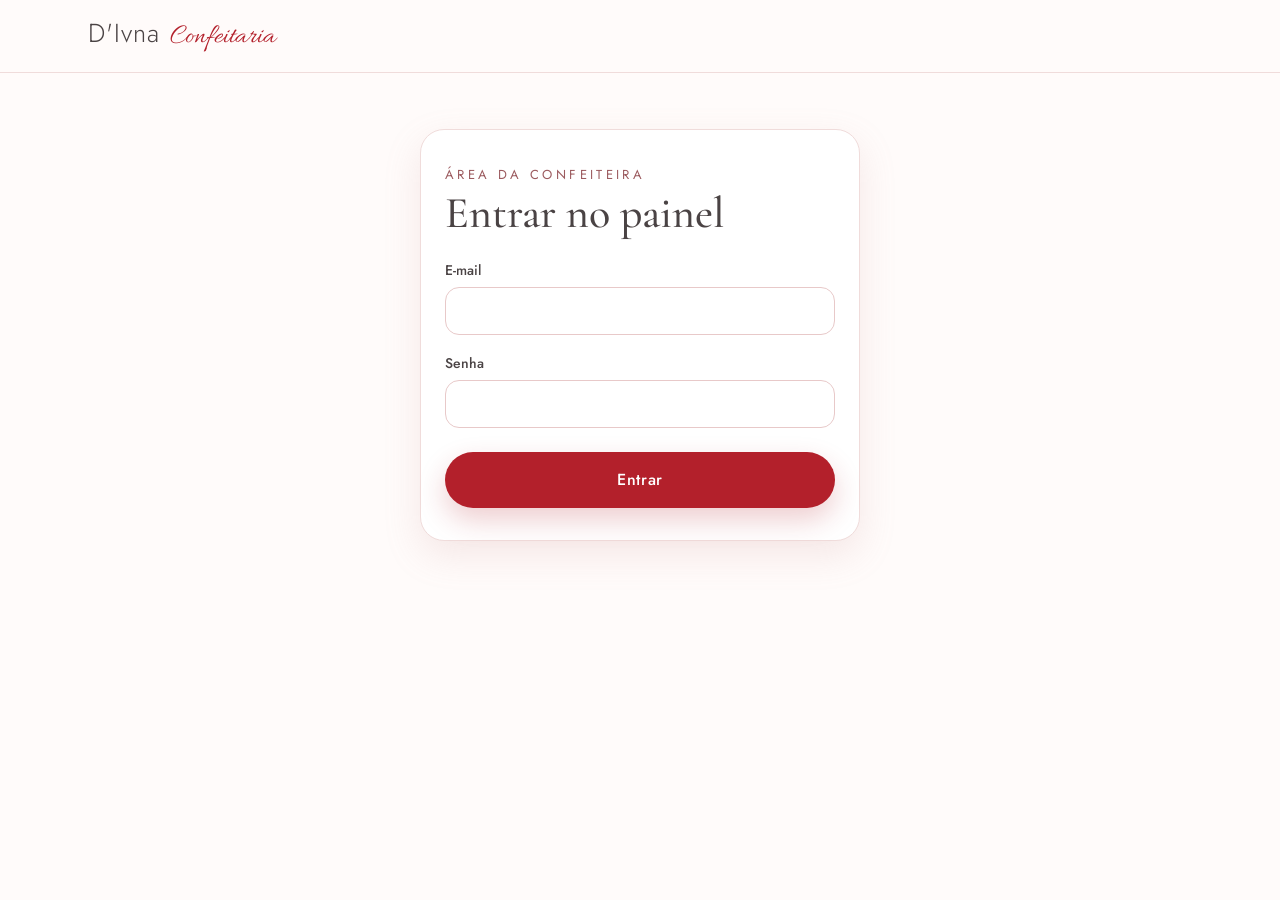
==== pedidos.html @ 317315b9 "Primeira versão do site" ====
<!DOCTYPE html>
<html lang="pt-BR">
<head>
  <meta charset="utf-8">
  <meta name="viewport" content="width=device-width, initial-scale=1">
  <meta name="robots" content="noindex, nofollow">
  <title>Pedidos | D'Ivna Confeitaria</title>
  <meta name="theme-color" content="#F9ECEB">
  <link rel="icon" type="image/svg+xml" href="assets/favicon.svg">

  <link rel="preconnect" href="https://fonts.googleapis.com">
  <link rel="preconnect" href="https://fonts.gstatic.com" crossorigin>
  <link href="https://fonts.googleapis.com/css2?family=Allura&family=Cormorant+Garamond:ital,wght@0,500;0,600;1,500&family=Jost:wght@300;400;500&display=swap" rel="stylesheet">
  <link rel="stylesheet" href="style.css">
  <link rel="stylesheet" href="pedidos.css">
</head>
<body class="adm">
  <!-- Painel privado da confeiteira. Os dados só aparecem para a conta autorizada
       (regras do banco em supabase/pedidos.sql). Esta página não aparece no site. -->

  <header class="topo">
    <div class="topo-interno">
      <a class="marca" href="index.html" aria-label="Ir para o site da D'Ivna Confeitaria">
        <span class="marca-nome">D'Ivna</span>
        <span class="marca-script">Confeitaria</span>
      </a>
      <div class="adm-conta" id="conta" hidden>
        <span class="adm-email" id="conta-email"></span>
        <button type="button" class="adm-btn-sec" id="btn-sair">Sair</button>
      </div>
    </div>
  </header>

  <main class="adm-main">
    <!-- ===================== AVISO DE CONFIGURAÇÃO ===================== -->
    <section class="adm-cartao adm-estreito" id="tela-config" hidden>
      <h1 class="adm-titulo">Painel ainda não configurado</h1>
      <p>Preencha <code>SUPABASE_URL</code> e <code>SUPABASE_CHAVE</code> no arquivo <code>config.js</code> (o README explica o passo a passo).</p>
    </section>

    <!-- ===================== LOGIN ===================== -->
    <section class="adm-cartao adm-estreito" id="tela-login" hidden aria-labelledby="titulo-login">
      <span class="eyebrow">Área da confeiteira</span>
      <h1 class="adm-titulo" id="titulo-login">Entrar no painel</h1>
      <form id="form-login" class="adm-form" novalidate>
        <div class="campo">
          <label for="login-email">E-mail</label>
          <input type="email" id="login-email" autocomplete="username" inputmode="email" required>
        </div>
        <div class="campo">
          <label for="login-senha">Senha</label>
          <input type="password" id="login-senha" autocomplete="current-password" required>
        </div>
        <p class="erro" id="erro-login" role="alert" hidden></p>
        <button type="submit" class="btn-principal btn-cheio" id="btn-entrar">Entrar</button>
      </form>
    </section>

    <!-- ===================== SEM PERMISSÃO ===================== -->
    <section class="adm-cartao adm-estreito" id="tela-sem-acesso" hidden>
      <h1 class="adm-titulo">Sem acesso</h1>
      <p>Esta conta entrou, mas não tem permissão para ver os pedidos. Peça para cadastrá-la como administradora (README, passo do Supabase).</p>
      <button type="button" class="adm-btn-sec" id="btn-sair-2">Sair e entrar com outra conta</button>
    </section>

    <!-- ===================== PAINEL ===================== -->
    <section id="tela-painel" hidden aria-labelledby="titulo-painel">
      <div class="adm-cabecalho">
        <div>
          <span class="eyebrow">Painel</span>
          <h1 class="adm-titulo" id="titulo-painel">Pedidos</h1>
        </div>
        <div class="adm-acoes">
          <button type="button" class="adm-btn-sec" id="btn-atualizar">Atualizar</button>
          <button type="button" class="adm-btn-sec" id="btn-csv">Baixar planilha (CSV)</button>
        </div>
      </div>

      <div class="adm-filtros">
        <div class="adm-chips" role="group" aria-label="Período">
          <button type="button" class="adm-chip" data-periodo="hoje">Hoje</button>
          <button type="button" class="adm-chip" data-periodo="semana">Esta semana</button>
          <button type="button" class="adm-chip" data-periodo="mes">Este mês</button>
          <button type="button" class="adm-chip" data-periodo="mes-passado">Mês passado</button>
          <button type="button" class="adm-chip" data-periodo="datas">Escolher datas</button>
        </div>
        <form class="adm-datas" id="form-datas" hidden>
          <label>De <input type="date" id="data-de" required></label>
          <label>Até <input type="date" id="data-ate" required></label>
          <button type="submit" class="adm-btn-sec">Ver</button>
        </form>
        <p class="adm-intervalo" id="intervalo" aria-live="polite"></p>
      </div>

      <div class="adm-resumo" id="resumo">
        <div class="adm-numero">
          <span class="adm-rotulo">Vendido</span>
          <strong id="r-vendido">R$ 0,00</strong>
          <span class="adm-detalhe" id="r-vendido-qtd">confirmados e entregues</span>
        </div>
        <div class="adm-numero">
          <span class="adm-rotulo">Aguardando confirmação</span>
          <strong id="r-novos">0</strong>
          <span class="adm-detalhe" id="r-novos-valor">R$ 0,00</span>
        </div>
        <div class="adm-numero">
          <span class="adm-rotulo">Pedidos no período</span>
          <strong id="r-total">0</strong>
          <span class="adm-detalhe" id="r-cancelados">0 cancelados</span>
        </div>
      </div>

      <div class="adm-chips adm-chips-status" role="group" aria-label="Filtrar por status">
        <button type="button" class="adm-chip" data-status="todos">Todos</button>
        <button type="button" class="adm-chip" data-status="novo">Novos</button>
        <button type="button" class="adm-chip" data-status="confirmado">Confirmados</button>
        <button type="button" class="adm-chip" data-status="entregue">Entregues</button>
        <button type="button" class="adm-chip" data-status="cancelado">Cancelados</button>
      </div>

      <p class="adm-aviso" id="aviso" role="status" hidden></p>
      <p class="adm-vazio" id="vazio" hidden>Nenhum pedido neste período.</p>
      <ol class="adm-lista" id="lista"></ol>
    </section>
  </main>

  <script src="config.js"></script>
  <script src="pedidos.js"></script>
</body>
</html>
---- style.css ----
/* =====================================================================
   D'Ivna Confeitaria — estilos
   Paleta, tipografia e componentes. Mobile-first.
   ===================================================================== */

:root {
  --fundo: #FFFBFA;
  --fundo-hero: #F9ECEB;
  --rosa-claro: #F3DEDD;
  --rosa-seda: #E8C9C9;
  --rosa-taupe: #D9A5A7;
  --rosa-profundo: #C98F91;
  --rosa-texto: #9C5B5F;
  --cereja: #B3202B;
  --cereja-escura: #951A24;
  --cereja-suave: #FBEFEF;
  --texto: #4A4344;
  --texto-suave: #6B5B5D;
  --linha: #F0DCDB;

  --fonte-titulo: "Cormorant Garamond", Georgia, "Times New Roman", serif;
  --fonte-texto: "Jost", system-ui, -apple-system, "Segoe UI", Roboto, sans-serif;
  --fonte-script: "Allura", "Brush Script MT", cursive;

  --topo-h: 72px;
  --raio-card: 24px;
  --sombra-suave: 0 14px 36px rgba(201, 143, 145, 0.18);
}

/* ---------- Base ---------- */
*, *::before, *::after { box-sizing: border-box; }

html {
  scroll-behavior: smooth;
  -webkit-text-size-adjust: 100%;
}

body {
  margin: 0;
  background: var(--fundo);
  color: var(--texto);
  font-family: var(--fonte-texto);
  font-size: 16px;
  line-height: 1.5;
  -webkit-font-smoothing: antialiased;
}

body.sem-rolagem { overflow: hidden; }

img, svg { display: block; max-width: 100%; }
button, input, textarea { font: inherit; color: inherit; }
button { cursor: pointer; }
a { color: inherit; text-decoration: none; }
[hidden] { display: none !important; }
[tabindex="-1"]:focus { outline: none; }

:focus-visible {
  outline: 3px solid var(--cereja);
  outline-offset: 3px;
  border-radius: 8px;
}

.sr-only {
  position: absolute;
  width: 1px; height: 1px;
  margin: -1px; padding: 0;
  overflow: hidden;
  clip: rect(0, 0, 0, 0);
  white-space: nowrap;
  border: 0;
}

.pular-link {
  position: absolute;
  left: 12px; top: -64px;
  z-index: 100;
  padding: 10px 18px;
  border-radius: 999px;
  background: var(--cereja);
  color: #fff;
}
.pular-link:focus { top: 12px; }

/* ---------- Cabeçalho ---------- */
.topo {
  position: sticky;
  top: 0;
  z-index: 30;
  background: rgba(255, 251, 250, 0.92);
  -webkit-backdrop-filter: blur(10px);
  backdrop-filter: blur(10px);
  border-bottom: 1px solid var(--linha);
}

.topo-interno {
  display: flex;
  align-items: center;
  justify-content: space-between;
  gap: 16px;
  max-width: 1200px;
  min-height: var(--topo-h);
  margin: 0 auto;
  padding: 12px clamp(16px, 5vw, 48px);
}

.marca { display: flex; align-items: baseline; gap: 10px; }
.marca-nome { font-weight: 300; font-size: 26px; letter-spacing: 0.04em; }
.marca-script { font-family: var(--fonte-script); font-size: 28px; color: var(--cereja); }

.nav { display: flex; align-items: center; gap: 28px; }
.nav .link { font-size: 15px; letter-spacing: 0.04em; }
.nav .link:hover { color: var(--cereja); }

.btn-carrinho {
  display: inline-flex;
  align-items: center;
  gap: 10px;
  height: 44px;
  padding: 0 16px 0 18px;
  border: 1px solid var(--rosa-seda);
  border-radius: 999px;
  background: #fff;
  font-size: 15px;
  transition: border-color 0.2s, box-shadow 0.2s;
}
.btn-carrinho:hover { border-color: var(--rosa-taupe); box-shadow: 0 6px 16px rgba(201, 143, 145, 0.18); }

.contador {
  display: inline-flex;
  align-items: center;
  justify-content: center;
  min-width: 22px;
  height: 22px;
  padding: 0 6px;
  border-radius: 11px;
  background: var(--cereja);
  color: #fff;
  font-size: 12px;
  font-weight: 500;
}
.contador.pulo { animation: pulo 0.4s ease; }
@keyframes pulo {
  0% { transform: scale(1); }
  40% { transform: scale(1.35); }
  100% { transform: scale(1); }
}

/* ---------- Hero ---------- */
.hero {
  background: var(--fundo-hero);
  padding: 40px clamp(16px, 5vw, 64px) 80px;
  text-align: center;
}

.hero-interno {
  display: flex;
  flex-direction: column;
  align-items: center;
  gap: 28px;
  max-width: 720px;
  margin: 0 auto;
}

/* A logo tem fundo branco: "multiply" faz o branco sumir sobre o rosa */
.logo {
  width: min(480px, 100%);
  height: auto;
  mix-blend-mode: multiply;
}

.hero h1 {
  margin: 0;
  font-family: var(--fonte-titulo);
  font-weight: 500;
  font-size: clamp(34px, 5vw, 50px);
  line-height: 1.12;
}
.hero h1 em { font-style: italic; color: var(--cereja); }

.hero-texto {
  margin: 0;
  max-width: 540px;
  font-size: 18px;
  line-height: 1.65;
  color: var(--texto-suave);
}

.hero-nota { margin: 0; font-size: 14px; color: var(--texto-suave); }

/* ---------- Botões principais ---------- */
.btn-principal {
  display: inline-flex;
  align-items: center;
  justify-content: center;
  gap: 12px;
  min-height: 56px;
  padding: 0 34px;
  border: none;
  border-radius: 999px;
  background: var(--cereja);
  color: #fff;
  font-size: 16px;
  font-weight: 500;
  letter-spacing: 0.04em;
  box-shadow: 0 12px 28px rgba(179, 32, 43, 0.22);
  transition: background 0.2s, transform 0.2s, box-shadow 0.2s;
}
.btn-principal:hover {
  background: var(--cereja-escura);
  transform: translateY(-2px);
  box-shadow: 0 16px 32px rgba(179, 32, 43, 0.28);
}
.btn-principal:disabled {
  background: var(--rosa-seda);
  color: #5A4A4C;
  box-shadow: none;
  cursor: not-allowed;
  transform: none;
}
.btn-cheio { width: 100%; }

/* ---------- Seção do cardápio ---------- */
.cardapio {
  padding: 96px clamp(16px, 5vw, 64px) 120px;
  scroll-margin-top: var(--topo-h);
}

.cardapio-interno {
  display: flex;
  flex-direction: column;
  gap: 44px;
  max-width: 880px;
  margin: 0 auto;
}

.cabecalho-secao {
  display: flex;
  flex-direction: column;
  align-items: center;
  gap: 12px;
  text-align: center;
}

.eyebrow {
  font-size: 13px;
  letter-spacing: 0.26em;
  text-transform: uppercase;
  color: var(--rosa-texto);
}

.titulo-secao {
  margin: 0;
  font-family: var(--fonte-titulo);
  font-weight: 500;
  font-size: clamp(34px, 4.4vw, 46px);
  line-height: 1.1;
}

.subtitulo-secao { margin: 0; color: var(--texto-suave); }

/* ---------- Categorias (sanfona) ---------- */
.categorias { display: flex; flex-direction: column; gap: 16px; }

.categoria {
  background: #fff;
  border: 1px solid var(--linha);
  border-radius: var(--raio-card);
  scroll-margin-top: calc(var(--topo-h) + 16px);
  transition: border-color 0.25s, box-shadow 0.25s;
}
.categoria.aberta {
  border-color: var(--rosa-seda);
  box-shadow: var(--sombra-suave);
}

.categoria-titulo { margin: 0; font: inherit; }

.categoria-botao {
  display: flex;
  align-items: center;
  gap: 20px;
  width: 100%;
  padding: 20px 24px;
  border: none;
  border-radius: var(--raio-card);
  background: transparent;
  text-align: left;
}

.cat-icone {
  display: grid;
  place-items: center;
  flex: none;
  width: 56px;
  height: 56px;
  border-radius: 50%;
  background: var(--rosa-claro);
}
.categoria:nth-child(even) .cat-icone { background: var(--rosa-seda); }

.cat-textos {
  display: flex;
  flex-direction: column;
  gap: 2px;
  flex: 1;
  min-width: 0;
}
.cat-nome {
  font-family: var(--fonte-titulo);
  font-weight: 500;
  font-size: 28px;
  line-height: 1.1;
}
.cat-apoio { font-size: 14px; color: var(--texto-suave); }

.cat-seta {
  display: grid;
  place-items: center;
  flex: none;
  width: 44px;
  height: 44px;
  border: 1px solid var(--rosa-seda);
  border-radius: 50%;
  transition: transform 0.3s, background 0.3s;
}
.categoria.aberta .cat-seta { transform: rotate(180deg); background: var(--fundo-hero); }

/* Abre e fecha animando a altura (grid 0fr -> 1fr) */
.categoria-painel {
  display: grid;
  grid-template-rows: 0fr;
  visibility: hidden;
  transition: grid-template-rows 0.32s ease, visibility 0s linear 0.32s;
}
.categoria.aberta .categoria-painel {
  grid-template-rows: 1fr;
  visibility: visible;
  transition: grid-template-rows 0.32s ease, visibility 0s;
}
.categoria-conteudo { min-height: 0; overflow: hidden; }
.categoria-miolo {
  margin: 0 28px;
  padding: 4px 0 24px;
  border-top: 1px solid var(--linha);
}

/* ---------- Seções e itens ---------- */
.secao + .secao { margin-top: 20px; }

.secao-topo {
  display: flex;
  align-items: baseline;
  justify-content: space-between;
  gap: 12px;
  padding: 16px 0 4px;
}
.secao-titulo {
  margin: 0;
  font-family: var(--fonte-titulo);
  font-style: italic;
  font-weight: 500;
  font-size: 22px;
}
.secao-preco {
  font-size: 15px;
  font-weight: 500;
  color: var(--cereja);
  white-space: nowrap;
}

.lista-itens {
  display: grid;
  grid-template-columns: repeat(auto-fit, minmax(min(100%, 300px), 1fr));
  column-gap: 40px;
  margin: 0;
  padding: 0;
  list-style: none;
}

.item {
  display: flex;
  align-items: center;
  gap: 12px;
  min-height: 64px;
  padding: 10px 0;
  border-bottom: 1px solid var(--linha);
}
.item-textos { display: flex; flex-direction: column; flex: 1; min-width: 0; }
.item-nome { font-size: 16px; line-height: 1.3; }
.item-obs { font-size: 13px; color: var(--texto-suave); }
.item-preco { font-weight: 500; color: var(--cereja); white-space: nowrap; }
.item-controle { display: flex; flex: none; }

/* ---------- Controles de quantidade ---------- */
.btn-mais {
  display: grid;
  place-items: center;
  width: 44px;
  height: 44px;
  border: 1.5px solid var(--cereja);
  border-radius: 50%;
  background: #fff;
  color: var(--cereja);
  transition: background 0.2s, transform 0.15s;
}
.btn-mais:hover { background: var(--cereja-suave); }
.btn-mais:active { transform: scale(0.94); }

.stepper {
  display: flex;
  align-items: center;
  height: 44px;
  padding: 0 4px;
  border: 1.5px solid var(--cereja);
  border-radius: 999px;
  background: #fff;
  color: var(--cereja);
}
.stepper button {
  display: grid;
  place-items: center;
  width: 36px;
  height: 36px;
  padding: 0;
  border: none;
  border-radius: 50%;
  background: transparent;
  color: var(--cereja);
  transition: background 0.2s;
}
.stepper button:hover { background: var(--cereja-suave); }
.stepper input {
  width: 46px;
  padding: 0;
  border: none;
  background: transparent;
  color: var(--texto);
  font-size: 16px;
  font-weight: 500;
  text-align: center;
}
.stepper input:focus-visible { outline-offset: 0; border-radius: 6px; }

.btn-consultar {
  display: inline-flex;
  align-items: center;
  gap: 8px;
  height: 44px;
  padding: 0 16px;
  border: 1.5px solid var(--cereja);
  border-radius: 999px;
  color: var(--cereja);
  font-size: 14px;
  font-weight: 500;
  white-space: nowrap;
  transition: background 0.2s;
}
.btn-consultar:hover { background: var(--cereja-suave); }

.aviso-min {
  align-self: center;
  margin: 0;
  padding: 10px 20px;
  border-radius: 999px;
  background: var(--rosa-claro);
  color: #5A4A4C;
  font-size: 14px;
  text-align: center;
}

/* ---------- Barra flutuante do carrinho ---------- */
.barra {
  position: fixed;
  left: 50%;
  bottom: 20px;
  z-index: 40;
  display: flex;
  align-items: center;
  justify-content: space-between;
  gap: 20px;
  width: min(560px, calc(100% - 32px));
  padding: 8px 8px 8px 24px;
  border-radius: 999px;
  background: var(--texto);
  color: #fff;
  box-shadow: 0 18px 40px rgba(74, 67, 68, 0.28);
  transform: translateX(-50%);
  animation: subir 0.35s ease;
}
@keyframes subir {
  from { opacity: 0; transform: translate(-50%, 16px); }
  to { opacity: 1; transform: translate(-50%, 0); }
}
.barra-resumo { display: flex; align-items: center; gap: 10px; min-width: 0; font-size: 15px; white-space: nowrap; }
.btn-barra {
  height: 48px;
  padding: 0 22px;
  border: none;
  border-radius: 999px;
  background: var(--cereja);
  color: #fff;
  font-size: 15px;
  font-weight: 500;
  letter-spacing: 0.03em;
  white-space: nowrap;
  transition: background 0.2s;
}
.btn-barra:hover { background: var(--cereja-escura); }
.barra :focus-visible { outline-color: #fff; }

/* ---------- Painel do carrinho ---------- */
.overlay {
  position: fixed;
  inset: 0;
  z-index: 50;
  background: rgba(74, 67, 68, 0.4);
  opacity: 0;
  visibility: hidden;
  transition: opacity 0.3s, visibility 0s linear 0.3s;
}
.overlay.aberto { opacity: 1; visibility: visible; transition: opacity 0.3s; }

/* Celular: painel sobe de baixo */
.painel {
  position: fixed;
  left: 0; right: 0; bottom: 0;
  z-index: 60;
  display: flex;
  flex-direction: column;
  max-height: 92vh;
  max-height: 92dvh;
  border-radius: 24px 24px 0 0;
  background: var(--fundo);
  box-shadow: 0 -20px 60px rgba(74, 67, 68, 0.2);
  transform: translateY(100%);
  visibility: hidden;
  transition: transform 0.32s ease, visibility 0s linear 0.32s;
}
.painel.aberto { transform: none; visibility: visible; transition: transform 0.32s ease, visibility 0s; }

/* Computador: painel lateral */
@media (min-width: 768px) {
  .painel {
    top: 0; left: auto;
    width: min(460px, 100%);
    height: 100vh;
    height: 100dvh;
    max-height: none;
    border-radius: 24px 0 0 24px;
    box-shadow: -20px 0 60px rgba(74, 67, 68, 0.2);
    transform: translateX(100%);
  }
}

.painel-topo {
  display: flex;
  align-items: center;
  justify-content: space-between;
  padding: 20px 20px 8px;
}
.painel-topo h2 {
  margin: 0;
  font-family: var(--fonte-titulo);
  font-weight: 500;
  font-size: 32px;
  line-height: 1.1;
}

.btn-icone {
  display: grid;
  place-items: center;
  width: 44px;
  height: 44px;
  border: 1px solid var(--rosa-seda);
  border-radius: 50%;
  background: #fff;
}

.painel-corpo {
  display: flex;
  flex-direction: column;
  flex: 1;
  gap: 20px;
  padding: 12px 20px 20px;
  overflow-y: auto;
  overscroll-behavior: contain;
}

.vazio {
  margin: 0;
  padding: 24px 16px;
  border: 1px dashed var(--rosa-seda);
  border-radius: 20px;
  color: var(--texto-suave);
  text-align: center;
}

.itens-carrinho {
  border: 1px solid var(--linha);
  border-radius: 20px;
  background: #fff;
}
.linha-carrinho {
  display: flex;
  align-items: center;
  gap: 14px;
  padding: 12px 14px;
}
.linha-carrinho + .linha-carrinho { border-top: 1px solid var(--linha); }
.linha-textos { display: flex; flex-direction: column; gap: 2px; flex: 1; min-width: 0; }
.linha-nome {
  margin: 0;
  font-family: var(--fonte-titulo);
  font-weight: 500;
  font-size: 20px;
  line-height: 1.15;
}
.linha-calculo { font-size: 13px; color: var(--texto-suave); }
.linha-subtotal { font-size: 16px; font-weight: 500; color: var(--cereja); }
.linha-acoes { display: flex; flex-direction: column; align-items: flex-end; gap: 2px; flex: none; }
.link-remover { padding: 6px 4px; }

.campo { display: flex; flex-direction: column; gap: 6px; }
.campo label { font-size: 14px; font-weight: 500; }
.campo input,
.campo textarea {
  width: 100%;
  border: 1px solid var(--rosa-seda);
  border-radius: 14px;
  background: #fff;
  color: var(--texto);
  font-size: 16px;
}
.campo input { height: 48px; padding: 0 16px; }
.campo textarea { min-height: 84px; padding: 12px 16px; resize: vertical; }
.campo input[aria-invalid="true"] { border-color: var(--cereja); }
.erro { margin: 0; font-size: 13px; color: var(--cereja); }

.painel-rodape {
  display: flex;
  flex-direction: column;
  gap: 14px;
  padding: 16px 20px calc(24px + env(safe-area-inset-bottom, 0px));
  border-top: 1px solid var(--linha);
  background: var(--fundo);
}
.total { display: flex; align-items: baseline; justify-content: space-between; }
.total span { color: var(--texto-suave); }
.total-valor {
  font-family: var(--fonte-titulo);
  font-weight: 600;
  font-size: 34px;
  line-height: 1;
  color: var(--cereja);
}
.nota-painel {
  margin: 0;
  font-size: 13px;
  line-height: 1.5;
  text-align: center;
  color: var(--texto-suave);
}
.nota-painel a { text-decoration: underline; color: var(--cereja); }

.link-discreto {
  align-self: center;
  padding: 8px;
  border: none;
  background: none;
  font-size: 13px;
  color: var(--texto-suave);
  text-decoration: underline;
}
.link-discreto:hover { color: var(--cereja); }

/* ---------- Rodapé ---------- */
.rodape {
  padding: 48px clamp(16px, 5vw, 64px) 120px;
  background: var(--rosa-claro);
  color: #5A4A4C;
  font-size: 14px;
}
.rodape-interno {
  display: flex;
  flex-wrap: wrap;
  align-items: center;
  justify-content: space-between;
  gap: 16px 32px;
  max-width: 1200px;
  margin: 0 auto;
}
.marca-rodape .marca-nome { font-size: 22px; color: var(--texto); }
.marca-rodape .marca-script { font-size: 24px; }
.rodape-contatos {
  display: flex;
  flex-wrap: wrap;
  gap: 8px 24px;
  margin: 0;
  padding: 0;
  list-style: none;
}
.rodape-contatos a:hover { color: var(--cereja); text-decoration: underline; }
.copy { flex-basis: 100%; margin: 0; }

/* ---------- Animação de entrada ---------- */
.js .revelar {
  opacity: 0;
  transform: translateY(12px);
  transition: opacity 0.6s ease, transform 0.6s ease;
}
.js .revelar.visivel { opacity: 1; transform: none; }

/* ---------- Celular pequeno ---------- */
@media (max-width: 560px) {
  .nav { gap: 12px; }
  .nav .link { display: none; }
  .btn-carrinho { padding: 0 14px; }
  .btn-carrinho .texto { display: none; }
  .marca-nome { font-size: 22px; }
  .marca-script { font-size: 24px; }

  .cardapio { padding-top: 72px; }

  .categoria-botao { gap: 14px; padding: 12px 14px; }
  .cat-icone { width: 48px; height: 48px; }
  .cat-icone svg { width: 26px; height: 26px; }
  .cat-nome { font-size: 24px; }
  .cat-apoio { font-size: 13px; }
  .cat-seta { width: 36px; height: 36px; }
  .categoria-miolo { margin: 0 16px; }

  /* Barra flutuante: texto em uma linha só, mesmo com "3 produtos · R$ 285,00" */
  .barra { gap: 12px; padding-left: 20px; }
  .barra-resumo { font-size: 14px; }
  .barra-resumo svg { display: none; }
  .btn-barra { padding: 0 18px; font-size: 14px; }
}

/* ---------- Respeita quem prefere menos movimento ---------- */
@media (prefers-reduced-motion: reduce) {
  html { scroll-behavior: auto; }
  *, *::before, *::after {
    animation: none !important;
    transition-duration: 0.01ms !important;
    transition-delay: 0s !important;
  }
  .js .revelar { opacity: 1; transform: none; }
}
---- pedidos.css ----
/* =====================================================================
   D'Ivna Confeitaria — painel de pedidos
   Usa as cores e fontes de style.css. Mobile-first.
   ===================================================================== */

:root {
  --ok: #4F7D5C;
  --ok-suave: #EDF4EE;
}

body.adm { background: var(--fundo); }

.adm-main {
  max-width: 920px;
  margin: 0 auto;
  padding: 32px 16px 96px;
}

.adm-titulo {
  margin: 4px 0 0;
  font-family: var(--fonte-titulo);
  font-weight: 500;
  font-size: clamp(34px, 7vw, 44px);
  line-height: 1.05;
}

/* ---------- Conta (topo) ---------- */
.adm-conta { display: flex; align-items: center; gap: 12px; min-width: 0; }
.adm-email {
  overflow: hidden;
  max-width: 34vw;
  font-size: 14px;
  color: var(--texto-suave);
  text-overflow: ellipsis;
  white-space: nowrap;
}

/* ---------- Botões ---------- */
.adm-btn-sec {
  display: inline-flex;
  align-items: center;
  justify-content: center;
  min-height: 44px;
  padding: 0 18px;
  border: 1px solid var(--rosa-seda);
  border-radius: 999px;
  background: #fff;
  font-size: 15px;
  white-space: nowrap;
  transition: border-color 0.2s, background 0.2s;
}
.adm-btn-sec:hover { border-color: var(--rosa-taupe); background: var(--cereja-suave); }
.adm-btn-sec:disabled { opacity: 0.6; cursor: wait; }

/* ---------- Cartões de login / avisos ---------- */
.adm-cartao {
  padding: 32px 24px;
  border: 1px solid var(--linha);
  border-radius: var(--raio-card);
  background: #fff;
  box-shadow: var(--sombra-suave);
}
.adm-estreito { max-width: 440px; margin: 24px auto 0; }
.adm-cartao p { color: var(--texto-suave); }
.adm-cartao code { font-size: 14px; color: var(--cereja); }
.adm-form { display: flex; flex-direction: column; gap: 18px; margin-top: 24px; }
.adm-form .btn-principal { margin-top: 6px; }

/* ---------- Cabeçalho do painel ---------- */
.adm-cabecalho {
  display: flex;
  flex-wrap: wrap;
  align-items: flex-end;
  justify-content: space-between;
  gap: 16px;
  margin-bottom: 24px;
}
.adm-acoes { display: flex; flex-wrap: wrap; gap: 10px; }

/* ---------- Filtros ---------- */
.adm-filtros { display: flex; flex-direction: column; gap: 12px; margin-bottom: 20px; }

.adm-chips {
  display: flex;
  gap: 8px;
  overflow-x: auto;
  margin: 0 -16px;
  padding: 2px 16px 6px;
  scrollbar-width: none;
}
.adm-chips::-webkit-scrollbar { display: none; }

.adm-chip {
  flex: none;
  min-height: 40px;
  padding: 0 16px;
  border: 1px solid var(--rosa-seda);
  border-radius: 999px;
  background: #fff;
  font-size: 15px;
  color: var(--texto);
  transition: background 0.2s, border-color 0.2s, color 0.2s;
}
.adm-chip:hover { border-color: var(--rosa-taupe); }
.adm-chip[aria-pressed="true"] {
  border-color: var(--cereja);
  background: var(--cereja);
  color: #fff;
}

.adm-datas {
  display: flex;
  flex-wrap: wrap;
  align-items: flex-end;
  gap: 10px 12px;
}
.adm-datas label {
  display: flex;
  flex-direction: column;
  gap: 4px;
  font-size: 14px;
  font-weight: 500;
}
.adm-datas input {
  height: 44px;
  padding: 0 12px;
  border: 1px solid var(--rosa-seda);
  border-radius: 12px;
  background: #fff;
  font-size: 16px;
}

.adm-intervalo {
  margin: 0;
  font-family: var(--fonte-titulo);
  font-style: italic;
  font-size: 22px;
  color: var(--rosa-texto);
}

/* ---------- Resumo ---------- */
.adm-resumo {
  display: grid;
  grid-template-columns: 1fr 1fr;
  gap: 12px;
  margin-bottom: 24px;
}
.adm-resumo .adm-numero:first-child { grid-column: 1 / -1; }
@media (min-width: 640px) {
  .adm-resumo .adm-numero:first-child { grid-column: auto; }
}
@media (min-width: 640px) {
  .adm-resumo { grid-template-columns: 1.3fr 1fr 1fr; }
}

.adm-numero {
  display: flex;
  flex-direction: column;
  gap: 2px;
  padding: 18px 20px;
  border: 1px solid var(--linha);
  border-radius: 20px;
  background: #fff;
}
.adm-numero:first-child { background: var(--fundo-hero); border-color: var(--rosa-claro); }
.adm-rotulo { font-size: 13px; letter-spacing: 0.06em; text-transform: uppercase; color: var(--texto-suave); }
.adm-numero strong {
  font-family: var(--fonte-titulo);
  font-weight: 600;
  font-size: 34px;
  line-height: 1.1;
  color: var(--texto);
  font-variant-numeric: tabular-nums;
}
.adm-numero:first-child strong { color: var(--cereja); }
.adm-detalhe { font-size: 14px; color: var(--texto-suave); }

.adm-chips-status { margin-bottom: 16px; }

/* ---------- Avisos ---------- */
.adm-aviso {
  margin: 0 0 16px;
  padding: 12px 16px;
  border-radius: 14px;
  background: var(--ok-suave);
  color: var(--ok);
  font-size: 15px;
}
.adm-aviso.erro-aviso { background: var(--cereja-suave); color: var(--cereja-escura); }

.adm-vazio {
  margin: 0;
  padding: 40px 16px;
  border: 1px dashed var(--rosa-seda);
  border-radius: 20px;
  text-align: center;
  color: var(--texto-suave);
}

/* ---------- Lista de pedidos ---------- */
.adm-lista {
  display: flex;
  flex-direction: column;
  gap: 12px;
  margin: 0;
  padding: 0;
  list-style: none;
}

.adm-pedido {
  position: relative;
  display: grid;
  gap: 10px;
  padding: 18px 20px 18px 24px;
  border: 1px solid var(--linha);
  border-radius: 20px;
  background: #fff;
  overflow: hidden;
}
.adm-pedido::before {
  content: "";
  position: absolute;
  top: 0; bottom: 0; left: 0;
  width: 5px;
  background: var(--rosa-seda);
}
.adm-pedido[data-status="novo"]::before { background: var(--cereja); }
.adm-pedido[data-status="confirmado"]::before { background: var(--rosa-profundo); }
.adm-pedido[data-status="entregue"]::before { background: var(--ok); }
.adm-pedido[data-status="cancelado"] { background: #FCFAFA; }
.adm-pedido[data-status="cancelado"] .adm-valor { text-decoration: line-through; color: var(--texto-suave); }
.adm-pedido[data-status="cancelado"] .adm-cliente,
.adm-pedido[data-status="cancelado"] .adm-itens { color: var(--texto-suave); }

.adm-ped-topo { display: flex; align-items: flex-start; justify-content: space-between; gap: 12px; }
.adm-ped-id { display: flex; flex-direction: column; gap: 2px; min-width: 0; }
.adm-codigo { font-weight: 500; letter-spacing: 0.08em; color: var(--rosa-texto); }
.adm-ped-id time { font-size: 14px; color: var(--texto-suave); }
.adm-valor {
  font-family: var(--fonte-titulo);
  font-weight: 600;
  font-size: 26px;
  line-height: 1.1;
  color: var(--cereja);
  white-space: nowrap;
  font-variant-numeric: tabular-nums;
}

.adm-cliente { margin: 0; font-size: 18px; font-weight: 500; overflow-wrap: anywhere; }

.adm-itens {
  display: flex;
  flex-direction: column;
  gap: 4px;
  margin: 0;
  padding: 10px 0 0;
  border-top: 1px solid var(--linha);
  list-style: none;
  font-size: 15px;
}
.adm-itens li { display: flex; justify-content: space-between; gap: 12px; }
.adm-itens li span:last-child { flex: none; color: var(--texto-suave); font-variant-numeric: tabular-nums; }

.adm-obs {
  margin: 0;
  padding: 10px 12px;
  border-radius: 12px;
  background: var(--fundo-hero);
  font-size: 15px;
  overflow-wrap: anywhere;
  white-space: pre-line;
}
.adm-obs span { font-weight: 500; }

/* Status: selo colorido + seletor */
.adm-status {
  display: flex;
  align-items: center;
  justify-content: space-between;
  gap: 12px;
}
.adm-selo {
  padding: 4px 12px;
  border-radius: 999px;
  background: var(--rosa-claro);
  font-size: 13px;
  font-weight: 500;
  letter-spacing: 0.04em;
  color: var(--rosa-texto);
}
.adm-pedido[data-status="novo"] .adm-selo { background: var(--cereja-suave); color: var(--cereja); }
.adm-pedido[data-status="entregue"] .adm-selo { background: var(--ok-suave); color: var(--ok); }
.adm-pedido[data-status="cancelado"] .adm-selo { background: #F1ECEC; color: var(--texto-suave); }

.adm-status select {
  min-height: 44px;
  padding: 0 40px 0 14px;
  border: 1px solid var(--rosa-seda);
  border-radius: 12px;
  background: #fff url("data:image/svg+xml,%3Csvg xmlns='http://www.w3.org/2000/svg' width='14' height='14' viewBox='0 0 24 24' fill='none' stroke='%239C5B5F' stroke-width='2' stroke-linecap='round' stroke-linejoin='round'%3E%3Cpath d='M6 9l6 6 6-6'/%3E%3C/svg%3E") no-repeat right 14px center;
  font: inherit;
  font-size: 15px;
  color: var(--texto);
  -webkit-appearance: none;
  appearance: none;
  cursor: pointer;
}
.adm-status select:disabled { opacity: 0.6; cursor: wait; }

@media (max-width: 560px) {
  .adm-main { padding-top: 24px; }
  .adm-acoes { width: 100%; }
  .adm-acoes .adm-btn-sec { flex: 1; }
  .adm-conta .adm-email { display: none; }
}
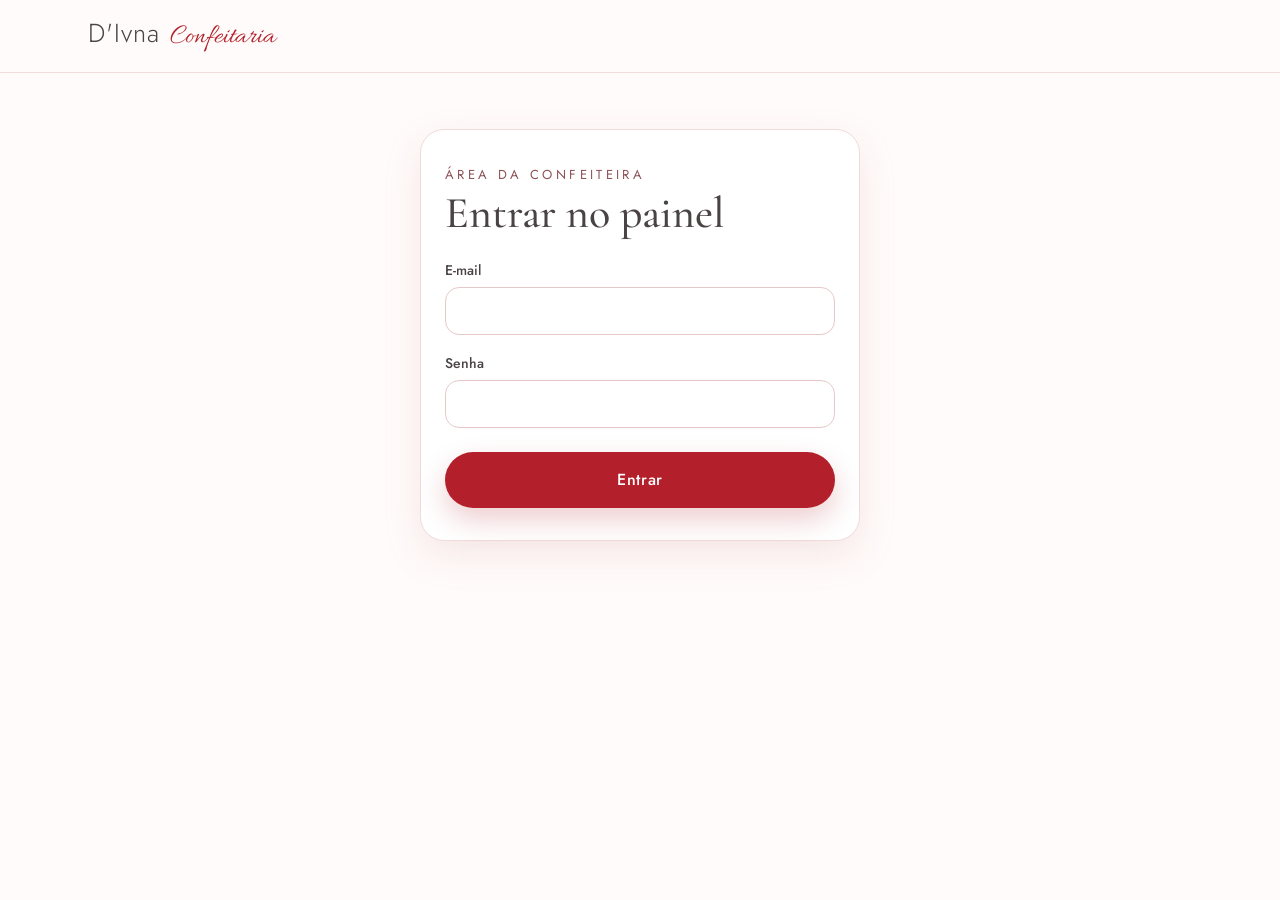
==== commit afb8aecd: "Nova versão do site: vitrine, depoimentos, segurança e privacidade - Vitrine com 30 fotos reais (car" ====
--- a/pedidos.html
+++ b/pedidos.html
@@ -65,6 +65,12 @@
 
     <!-- ===================== PAINEL ===================== -->
     <section id="tela-painel" hidden aria-labelledby="titulo-painel">
+      <div class="adm-abas" role="group" aria-label="Seção do painel">
+        <button type="button" class="adm-aba" data-aba="pedidos" aria-pressed="true">Pedidos</button>
+        <button type="button" class="adm-aba" data-aba="depoimentos" aria-pressed="false">Depoimentos <span class="adm-contador" id="contador-dep" hidden>0</span></button>
+      </div>
+
+      <div id="aba-pedidos">
       <div class="adm-cabecalho">
         <div>
           <span class="eyebrow">Painel</span>
@@ -121,6 +127,32 @@
       <p class="adm-aviso" id="aviso" role="status" hidden></p>
       <p class="adm-vazio" id="vazio" hidden>Nenhum pedido neste período.</p>
       <ol class="adm-lista" id="lista"></ol>
+      </div>
+
+      <!-- ===================== DEPOIMENTOS (aprovar antes de aparecer no site) ===================== -->
+      <div id="aba-depoimentos" hidden>
+        <div class="adm-cabecalho">
+          <div>
+            <span class="eyebrow">Painel</span>
+            <h2 class="adm-titulo">Depoimentos</h2>
+          </div>
+          <div class="adm-acoes">
+            <button type="button" class="adm-btn-sec" id="btn-atualizar-dep">Atualizar</button>
+          </div>
+        </div>
+        <p class="adm-intro">Os depoimentos enviados pelos clientes chegam aqui como <strong>Pendentes</strong>. Só aparecem no site os que você <strong>aprovar</strong>.</p>
+
+        <div class="adm-chips adm-chips-dep" role="group" aria-label="Filtrar depoimentos">
+          <button type="button" class="adm-chip" data-dep-status="pendente">Pendentes</button>
+          <button type="button" class="adm-chip" data-dep-status="aprovado">Aprovados</button>
+          <button type="button" class="adm-chip" data-dep-status="escondido">Escondidos</button>
+          <button type="button" class="adm-chip" data-dep-status="todos">Todos</button>
+        </div>
+
+        <p class="adm-aviso" id="aviso-dep" role="status" hidden></p>
+        <p class="adm-vazio" id="vazio-dep" hidden>Nenhum depoimento aqui.</p>
+        <ol class="adm-lista" id="lista-dep"></ol>
+      </div>
     </section>
   </main>
 
--- a/style.css
+++ b/style.css
@@ -10,7 +10,7 @@
   --rosa-seda: #E8C9C9;
   --rosa-taupe: #D9A5A7;
   --rosa-profundo: #C98F91;
-  --rosa-texto: #9C5B5F;
+  --rosa-texto: #8E5357;
   --cereja: #B3202B;
   --cereja-escura: #951A24;
   --cereja-suave: #FBEFEF;
@@ -187,6 +187,70 @@
 
 .hero-nota { margin: 0; font-size: 14px; color: var(--texto-suave); }
 
+.hero-conteudo {
+  display: flex;
+  flex-direction: column;
+  align-items: center;
+  gap: 28px;
+}
+
+.hero-botoes {
+  display: flex;
+  flex-wrap: wrap;
+  justify-content: center;
+  gap: 12px;
+}
+
+/* Fotos do topo (destaques de galeria.js). Celular: faixa com três fotos */
+.hero-mosaico {
+  display: grid;
+  grid-template-columns: repeat(3, minmax(0, 1fr));
+  gap: 10px;
+  width: 100%;
+  max-width: 560px;
+}
+.mosaico-item {
+  aspect-ratio: 3 / 4;
+  border-radius: 18px;
+  overflow: hidden;
+  background: var(--rosa-claro);
+  box-shadow: var(--sombra-suave);
+}
+.mosaico-item img { width: 100%; height: 100%; object-fit: cover; }
+.mosaico-item .foto-vazia { gap: 4px; padding: 8px; }
+.mosaico-item .foto-vazia svg { width: 28px; height: 28px; }
+.mosaico-item .foto-vazia-legenda { font-size: 14px; }
+.mosaico-item .foto-vazia-aviso { display: none; }
+
+/* Computador: texto à esquerda, fotos à direita */
+@media (min-width: 960px) {
+  .hero.com-mosaico { padding-top: 64px; padding-bottom: 96px; text-align: left; }
+  .hero.com-mosaico .hero-interno {
+    flex-direction: row;
+    justify-content: space-between;
+    gap: clamp(40px, 6vw, 88px);
+    max-width: 1200px;
+  }
+  .hero.com-mosaico .hero-conteudo { flex: 1 1 0; align-items: flex-start; }
+  .hero.com-mosaico .logo { width: min(400px, 100%); }
+  .hero.com-mosaico .hero-botoes { justify-content: flex-start; }
+
+  .hero-mosaico {
+    flex: 1 1 0;
+    grid-template-columns: minmax(0, 1.15fr) minmax(0, 1fr);
+    grid-template-rows: repeat(2, minmax(0, 1fr));
+    gap: 16px;
+    max-width: 540px;
+    aspect-ratio: 1 / 1.05;
+  }
+  .mosaico-item { aspect-ratio: auto; border-radius: 24px; }
+  .mosaico-item:first-child { grid-row: span 2; }
+  .mosaico-item .foto-vazia { gap: 8px; padding: 16px; }
+  .mosaico-item .foto-vazia svg { width: 40px; height: 40px; }
+  .mosaico-item .foto-vazia-legenda { font-size: 19px; }
+  .mosaico-item .foto-vazia-aviso { display: block; }
+}
+
 /* ---------- Botões principais ---------- */
 .btn-principal {
   display: inline-flex;
@@ -219,6 +283,43 @@
 }
 .btn-cheio { width: 100%; }
 
+.btn-secundario {
+  display: inline-flex;
+  align-items: center;
+  justify-content: center;
+  gap: 10px;
+  min-height: 56px;
+  padding: 0 30px;
+  border: 1.5px solid var(--cereja);
+  border-radius: 999px;
+  background: rgba(255, 255, 255, 0.6);
+  color: var(--cereja);
+  font-size: 16px;
+  font-weight: 500;
+  letter-spacing: 0.04em;
+  transition: background 0.2s, transform 0.2s;
+}
+.btn-secundario:hover { background: var(--cereja-suave); transform: translateY(-2px); }
+
+/* Botão branco sobre a faixa vermelha de festas */
+.btn-claro {
+  display: inline-flex;
+  align-items: center;
+  justify-content: center;
+  gap: 12px;
+  min-height: 56px;
+  padding: 0 32px;
+  border-radius: 999px;
+  background: #fff;
+  color: var(--cereja);
+  font-size: 16px;
+  font-weight: 500;
+  letter-spacing: 0.03em;
+  box-shadow: 0 14px 30px rgba(60, 10, 14, 0.25);
+  transition: background 0.2s, transform 0.2s;
+}
+.btn-claro:hover { background: var(--cereja-suave); transform: translateY(-2px); }
+
 /* ---------- Seção do cardápio ---------- */
 .cardapio {
   padding: 96px clamp(16px, 5vw, 64px) 120px;
@@ -295,8 +396,10 @@
   height: 56px;
   border-radius: 50%;
   background: var(--rosa-claro);
+  overflow: hidden;
 }
 .categoria:nth-child(even) .cat-icone { background: var(--rosa-seda); }
+.cat-icone.com-foto img { width: 100%; height: 100%; object-fit: cover; }
 
 .cat-textos {
   display: flex;
@@ -673,34 +776,586 @@
 }
 .link-discreto:hover { color: var(--cereja); }
 
+/* ---------- Seções da página: estrutura comum ---------- */
+main > section[id] { scroll-margin-top: var(--topo-h); }
+
+.vitrine,
+.passos,
+.depoimentos,
+.sobre,
+.duvidas { padding: 96px clamp(16px, 5vw, 64px); }
+
+.passos,
+.depoimentos,
+.duvidas { background: var(--fundo-hero); }
+
+.secao-interna {
+  display: flex;
+  flex-direction: column;
+  gap: 44px;
+  max-width: 1100px;
+  margin: 0 auto;
+}
+.secao-estreita { max-width: 760px; }
+
+/* Texto provisório que ainda precisa ser trocado pelo texto real */
+.completar {
+  padding: 1px 6px;
+  border-radius: 6px;
+  background: #FFF1C2;
+  color: #5C4708;
+  font-style: italic;
+  -webkit-box-decoration-break: clone;
+  box-decoration-break: clone;
+}
+
+/* Quadro no lugar de uma foto que ainda não foi colocada */
+.foto-vazia {
+  display: flex;
+  flex-direction: column;
+  align-items: center;
+  justify-content: center;
+  gap: 8px;
+  width: 100%;
+  height: 100%;
+  padding: 16px;
+  background: linear-gradient(150deg, var(--rosa-claro), var(--fundo-hero) 70%);
+  text-align: center;
+}
+.galeria-item:nth-child(3n+2) .foto-vazia,
+.mosaico-item:nth-child(2) .foto-vazia { background: linear-gradient(150deg, var(--rosa-seda), var(--rosa-claro) 75%); }
+.galeria-item:nth-child(3n) .foto-vazia,
+.mosaico-item:nth-child(3) .foto-vazia { background: linear-gradient(150deg, var(--fundo-hero), #fff 80%); }
+.foto-vazia svg { width: 40px; height: 40px; }
+.foto-vazia-legenda {
+  font-family: var(--fonte-titulo);
+  font-style: italic;
+  font-weight: 500;
+  font-size: 19px;
+  line-height: 1.2;
+  color: var(--texto);
+}
+.foto-vazia-aviso {
+  font-size: 11px;
+  letter-spacing: 0.2em;
+  text-transform: uppercase;
+  color: #5A4A4C;
+}
+
+/* ---------- Nossos trabalhos (vitrine) ---------- */
+.filtros {
+  display: flex;
+  flex-wrap: wrap;
+  justify-content: center;
+  gap: 8px;
+  margin-top: -16px;
+}
+.filtro {
+  min-height: 40px;
+  padding: 0 18px;
+  border: 1px solid var(--rosa-seda);
+  border-radius: 999px;
+  background: #fff;
+  font-size: 14px;
+  letter-spacing: 0.02em;
+  transition: background 0.2s, border-color 0.2s, color 0.2s;
+}
+.filtro:hover { border-color: var(--rosa-taupe); }
+.filtro[aria-pressed="true"] { border-color: var(--cereja); background: var(--cereja); color: #fff; }
+
+.galeria {
+  display: grid;
+  grid-template-columns: repeat(2, minmax(0, 1fr));
+  gap: 12px;
+  margin: 0;
+  padding: 0;
+  list-style: none;
+}
+@media (min-width: 720px) { .galeria { grid-template-columns: repeat(3, minmax(0, 1fr)); gap: 16px; } }
+@media (min-width: 1000px) { .galeria { grid-template-columns: repeat(4, minmax(0, 1fr)); } }
+
+.galeria-item {
+  aspect-ratio: 1;
+  border-radius: 20px;
+  overflow: hidden;
+  background: var(--rosa-claro);
+}
+.galeria-botao {
+  display: block;
+  width: 100%;
+  height: 100%;
+  padding: 0;
+  border: none;
+  border-radius: inherit;
+  background: none;
+}
+.galeria-botao:focus-visible { outline-offset: -4px; }
+.galeria-botao img {
+  width: 100%;
+  height: 100%;
+  object-fit: cover;
+  transition: transform 0.5s ease;
+}
+.galeria-botao:hover img,
+.galeria-botao:focus-visible img { transform: scale(1.05); }
+.galeria-mais { align-self: center; }
+
+/* Carrossel (filtro "Todas"): foto do meio grande, vizinhas menores dos lados */
+.carrossel {
+  --slide: min(74vw, 400px);
+  --sangria: clamp(16px, 5vw, 64px); /* mesmo espaço lateral das seções */
+  display: flex;
+  flex-direction: column;
+  gap: 18px;
+}
+.carrossel-trilho {
+  position: relative;
+  display: flex;
+  gap: 16px;
+  margin: 0 calc(-1 * var(--sangria));
+  /* o espaço dos lados deixa a primeira e a última foto no centro */
+  padding: 10px calc(50% - var(--slide) / 2 + var(--sangria)) 22px;
+  list-style: none;
+  overflow-x: auto;
+  scroll-snap-type: x mandatory;
+  scrollbar-width: none;
+  /* as fotos das pontas somem aos poucos */
+  -webkit-mask-image: linear-gradient(to right, transparent, #000 7%, #000 93%, transparent);
+  mask-image: linear-gradient(to right, transparent, #000 7%, #000 93%, transparent);
+}
+.carrossel-trilho::-webkit-scrollbar { display: none; }
+
+.carrossel-slide {
+  flex: 0 0 var(--slide);
+  aspect-ratio: 4 / 5;
+  border-radius: 24px;
+  overflow: hidden;
+  background: var(--rosa-claro);
+  scroll-snap-align: center;
+  opacity: 0.5;
+  transform: scale(0.88);
+  transition: transform 0.6s cubic-bezier(0.2, 0.7, 0.2, 1), opacity 0.6s, box-shadow 0.6s;
+}
+.carrossel-slide.ativo { opacity: 1; transform: none; box-shadow: var(--sombra-suave); }
+
+.carrossel-botao {
+  position: relative;
+  display: block;
+  width: 100%;
+  height: 100%;
+  padding: 0;
+  border: none;
+  border-radius: inherit;
+  background: none;
+}
+.carrossel-botao:focus-visible { outline-offset: -4px; }
+.carrossel-botao img { width: 100%; height: 100%; object-fit: cover; }
+
+.carrossel-legenda {
+  position: absolute;
+  right: 0;
+  bottom: 0;
+  left: 0;
+  display: flex;
+  flex-direction: column;
+  gap: 4px;
+  padding: 56px 20px 18px;
+  background: linear-gradient(to top, rgba(36, 29, 30, 0.78), transparent);
+  color: #fff;
+  font-family: var(--fonte-titulo);
+  font-style: italic;
+  font-size: 22px;
+  line-height: 1.2;
+  text-align: left;
+  opacity: 0;
+  transform: translateY(12px);
+  transition: opacity 0.5s 0.15s, transform 0.5s 0.15s;
+}
+.carrossel-slide.ativo .carrossel-legenda { opacity: 1; transform: none; }
+.carrossel-categoria {
+  font-family: var(--fonte-texto);
+  font-style: normal;
+  font-size: 11px;
+  letter-spacing: 0.22em;
+  text-transform: uppercase;
+  color: rgba(255, 255, 255, 0.85);
+}
+
+.carrossel-controles {
+  display: flex;
+  align-items: center;
+  justify-content: center;
+  gap: 12px;
+}
+.carrossel-pontos { display: flex; flex-wrap: wrap; justify-content: center; }
+/* Bolinha pequena, mas área de toque confortável */
+.carrossel-ponto {
+  display: grid;
+  place-items: center;
+  width: 22px;
+  height: 32px;
+  padding: 0;
+  border: none;
+  background: none;
+  transition: width 0.3s;
+}
+.carrossel-ponto::before {
+  content: "";
+  width: 8px;
+  height: 8px;
+  border-radius: 999px;
+  background: var(--rosa-seda);
+  transition: width 0.3s, background 0.3s;
+}
+.carrossel-ponto[aria-current="true"] { width: 38px; }
+.carrossel-ponto[aria-current="true"]::before { width: 26px; background: var(--cereja); }
+.carrossel-contagem { min-width: 64px; font-size: 14px; text-align: center; color: var(--texto-suave); }
+.carrossel-pausa { color: var(--cereja); }
+@media (max-width: 560px) {
+  .carrossel-controles { gap: 6px; }
+  .carrossel-ponto { width: 16px; }
+  .carrossel-ponto[aria-current="true"] { width: 30px; }
+  .carrossel-ponto[aria-current="true"]::before { width: 20px; }
+}
+
+/* Foto ampliada */
+.foto-ampliada {
+  width: min(1000px, calc(100vw - 24px));
+  max-width: none;
+  max-height: calc(100vh - 24px);
+  max-height: calc(100dvh - 24px);
+  padding: 0;
+  border: none;
+  border-radius: 24px;
+  background: #fff;
+  color: var(--texto);
+  overflow: hidden;
+  box-shadow: 0 30px 80px rgba(0, 0, 0, 0.35);
+}
+.foto-ampliada::backdrop { background: rgba(38, 30, 31, 0.85); }
+.foto-ampliada figure { display: flex; flex-direction: column; margin: 0; }
+.foto-ampliada img {
+  width: 100%;
+  height: auto;
+  max-height: calc(100vh - 100px);
+  max-height: calc(100dvh - 100px);
+  object-fit: contain;
+  background: #241D1E;
+}
+.foto-ampliada figcaption {
+  display: flex;
+  align-items: baseline;
+  justify-content: space-between;
+  gap: 16px;
+  padding: 16px 22px 18px;
+  font-family: var(--fonte-titulo);
+  font-style: italic;
+  font-size: 21px;
+  line-height: 1.3;
+}
+.foto-contagem {
+  flex: none;
+  font-family: var(--fonte-texto);
+  font-style: normal;
+  font-size: 13px;
+  color: var(--texto-suave);
+}
+.foto-ampliada .btn-icone {
+  position: absolute;
+  border-color: transparent;
+  background: rgba(255, 255, 255, 0.92);
+  box-shadow: 0 6px 16px rgba(0, 0, 0, 0.2);
+}
+.foto-fechar { top: 12px; right: 12px; }
+.foto-nav { top: calc(50% - 30px); transform: translateY(-50%); }
+.foto-anterior { left: 12px; }
+.foto-proxima { right: 12px; }
+
+/* ---------- Como funciona ---------- */
+.lista-passos {
+  display: grid;
+  gap: 16px;
+  margin: 0;
+  padding: 0;
+  list-style: none;
+}
+@media (min-width: 760px) { .lista-passos { grid-template-columns: repeat(3, minmax(0, 1fr)); gap: 24px; } }
+
+.passo {
+  display: flex;
+  flex-direction: column;
+  gap: 10px;
+  padding: 28px 26px 30px;
+  border: 1px solid var(--linha);
+  border-radius: var(--raio-card);
+  background: #fff;
+}
+.passo-num {
+  display: grid;
+  place-items: center;
+  width: 48px;
+  height: 48px;
+  margin-bottom: 6px;
+  border-radius: 50%;
+  background: var(--cereja);
+  color: #fff;
+  font-family: var(--fonte-titulo);
+  font-weight: 600;
+  font-size: 24px;
+  font-variant-numeric: lining-nums; /* sem isso o "1" da Cormorant fica pequeno, estilo antigo */
+  line-height: 1;
+}
+.passo h3 {
+  margin: 0;
+  font-family: var(--fonte-titulo);
+  font-weight: 500;
+  font-size: 26px;
+  line-height: 1.15;
+}
+.passo p { margin: 0; color: var(--texto-suave); line-height: 1.6; }
+
+/* ---------- Depoimentos ---------- */
+/* Celular: cartões lado a lado, deslizando com o dedo */
+.lista-depoimentos {
+  display: grid;
+  grid-auto-flow: column;
+  grid-auto-columns: min(84%, 340px);
+  gap: 16px;
+  margin: 0 calc(-1 * clamp(16px, 5vw, 64px));
+  padding: 4px clamp(16px, 5vw, 64px) 20px;
+  overflow-x: auto;
+  scroll-snap-type: x mandatory;
+  scroll-padding: 0 clamp(16px, 5vw, 64px);
+  scrollbar-width: thin;
+}
+.lista-depoimentos:focus-visible { outline-offset: -3px; }
+@media (min-width: 900px) {
+  .lista-depoimentos {
+    grid-auto-flow: row;
+    grid-template-columns: repeat(3, minmax(0, 1fr));
+    gap: 24px;
+    margin: 0;
+    padding: 0;
+    overflow: visible;
+  }
+}
+
+.depoimento {
+  display: flex;
+  flex-direction: column;
+  gap: 14px;
+  margin: 0;
+  padding: 30px 28px 26px;
+  border: 1px solid var(--linha);
+  border-radius: var(--raio-card);
+  background: #fff;
+  scroll-snap-align: start;
+}
+.depoimento-aspas {
+  height: 30px;
+  font-family: var(--fonte-titulo);
+  font-size: 72px;
+  line-height: 1;
+  color: var(--rosa-taupe);
+}
+.depoimento blockquote { flex: 1; margin: 0; }
+.depoimento blockquote p {
+  margin: 0;
+  font-family: var(--fonte-titulo);
+  font-style: italic;
+  font-size: 21px;
+  line-height: 1.45;
+}
+.depoimento figcaption {
+  display: flex;
+  flex-direction: column;
+  gap: 2px;
+  padding-top: 14px;
+  border-top: 1px solid var(--linha);
+}
+.depoimento-nome { font-weight: 500; }
+.depoimento-ocasiao { font-size: 13px; color: var(--texto-suave); }
+
+/* ---------- Festas e eventos ---------- */
+.festas {
+  position: relative;
+  overflow: hidden;
+  padding: 104px clamp(16px, 5vw, 64px);
+  background: linear-gradient(140deg, var(--cereja), var(--cereja-escura));
+  color: #fff;
+  text-align: center;
+}
+.festas-fundo {
+  position: absolute;
+  top: 50%;
+  left: 50%;
+  font-family: var(--fonte-script);
+  font-size: clamp(160px, 30vw, 360px);
+  line-height: 1;
+  color: rgba(255, 255, 255, 0.07);
+  white-space: nowrap;
+  transform: translate(-50%, -50%) rotate(-8deg);
+  pointer-events: none;
+  user-select: none;
+}
+.festas-interno {
+  position: relative;
+  display: flex;
+  flex-direction: column;
+  align-items: center;
+  gap: 20px;
+  max-width: 720px;
+  margin: 0 auto;
+}
+.festas .eyebrow { color: rgba(255, 255, 255, 0.85); }
+.festas p {
+  margin: 0;
+  max-width: 600px;
+  font-size: 18px;
+  line-height: 1.65;
+  color: rgba(255, 255, 255, 0.92);
+}
+.ocasioes {
+  display: flex;
+  flex-wrap: wrap;
+  justify-content: center;
+  gap: 8px;
+  margin: 4px 0 8px;
+  padding: 0;
+  list-style: none;
+}
+.ocasioes li {
+  padding: 6px 16px;
+  border: 1px solid rgba(255, 255, 255, 0.45);
+  border-radius: 999px;
+  font-size: 14px;
+  letter-spacing: 0.02em;
+}
+.festas :focus-visible { outline-color: #fff; }
+
+/* ---------- Sobre ---------- */
+.sobre-interno {
+  display: grid;
+  align-items: center;
+  gap: 40px;
+  max-width: 1100px;
+  margin: 0 auto;
+}
+@media (min-width: 860px) {
+  .sobre-interno { grid-template-columns: minmax(0, 5fr) minmax(0, 6fr); gap: 72px; }
+}
+/* Moldura em arco */
+.sobre-foto {
+  justify-self: center;
+  width: 100%;
+  max-width: 440px;
+  aspect-ratio: 4 / 5;
+  border-radius: 220px 220px 28px 28px;
+  overflow: hidden;
+  background: var(--rosa-claro);
+  box-shadow: var(--sombra-suave);
+}
+.sobre-foto img { width: 100%; height: 100%; object-fit: cover; }
+.sobre-foto .foto-vazia-legenda { font-size: 24px; }
+.sobre-texto {
+  display: flex;
+  flex-direction: column;
+  align-items: flex-start;
+  gap: 16px;
+}
+.sobre-texto p { margin: 0; font-size: 17px; line-height: 1.75; color: var(--texto-suave); }
+.sobre-texto .assinatura {
+  margin-top: 8px;
+  font-family: var(--fonte-script);
+  font-size: 44px;
+  line-height: 1;
+  color: var(--cereja);
+}
+
+/* ---------- Perguntas frequentes ---------- */
+.lista-duvidas { display: flex; flex-direction: column; gap: 12px; }
+
+.duvida {
+  border: 1px solid var(--linha);
+  border-radius: 20px;
+  background: #fff;
+  transition: border-color 0.2s, box-shadow 0.2s;
+}
+.duvida[open] { border-color: var(--rosa-seda); box-shadow: var(--sombra-suave); }
+.duvida summary {
+  display: flex;
+  align-items: center;
+  justify-content: space-between;
+  gap: 16px;
+  padding: 18px 20px 18px 24px;
+  border-radius: 20px;
+  font-size: 17px;
+  font-weight: 500;
+  list-style: none;
+  cursor: pointer;
+}
+.duvida summary::-webkit-details-marker { display: none; }
+/* "+" que gira e vira "×" quando a resposta abre */
+.duvida summary::after {
+  content: "";
+  flex: none;
+  width: 32px;
+  height: 32px;
+  border: 1px solid var(--rosa-seda);
+  border-radius: 50%;
+  background: url("data:image/svg+xml,%3Csvg xmlns='http://www.w3.org/2000/svg' viewBox='0 0 18 18' fill='none' stroke='%23B3202B' stroke-width='1.7' stroke-linecap='round'%3E%3Cpath d='M9 3v12M3 9h12'/%3E%3C/svg%3E") center / 14px no-repeat;
+  transition: transform 0.25s, background-color 0.25s;
+}
+.duvida[open] summary::after { background-color: var(--fundo-hero); transform: rotate(45deg); }
+.duvida-resposta { padding: 0 24px 22px; color: var(--texto-suave); line-height: 1.7; }
+.duvida-resposta p { margin: 0; }
+
+.duvidas-contato { margin: 0; text-align: center; color: var(--texto-suave); }
+.duvidas-contato a { color: var(--cereja); text-decoration: underline; }
+
 /* ---------- Rodapé ---------- */
 .rodape {
-  padding: 48px clamp(16px, 5vw, 64px) 120px;
+  padding: 64px clamp(16px, 5vw, 64px) 120px;
   background: var(--rosa-claro);
   color: #5A4A4C;
-  font-size: 14px;
+  font-size: 15px;
 }
 .rodape-interno {
-  display: flex;
-  flex-wrap: wrap;
-  align-items: center;
-  justify-content: space-between;
-  gap: 16px 32px;
+  display: grid;
+  gap: 32px;
   max-width: 1200px;
   margin: 0 auto;
 }
+@media (min-width: 640px) { .rodape-interno { grid-template-columns: repeat(2, minmax(0, 1fr)); } }
+@media (min-width: 960px) { .rodape-interno { grid-template-columns: minmax(0, 1.5fr) repeat(3, minmax(0, 1fr)); } }
+
 .marca-rodape .marca-nome { font-size: 22px; color: var(--texto); }
 .marca-rodape .marca-script { font-size: 24px; }
-.rodape-contatos {
-  display: flex;
-  flex-wrap: wrap;
-  gap: 8px 24px;
+.rodape-marca p { max-width: 280px; margin: 10px 0 0; line-height: 1.6; }
+.rodape-titulo {
+  margin: 0 0 14px;
+  font-size: 12px;
+  font-weight: 500;
+  letter-spacing: 0.22em;
+  text-transform: uppercase;
+  color: var(--rosa-texto);
+}
+.rodape-lista {
+  display: flex;
+  flex-direction: column;
+  gap: 10px;
   margin: 0;
   padding: 0;
   list-style: none;
 }
-.rodape-contatos a:hover { color: var(--cereja); text-decoration: underline; }
-.copy { flex-basis: 100%; margin: 0; }
+.rodape-lista a:hover { color: var(--cereja); text-decoration: underline; }
+.copy {
+  grid-column: 1 / -1;
+  margin: 0;
+  padding-top: 24px;
+  border-top: 1px solid var(--rosa-seda);
+  font-size: 14px;
+}
 
 /* ---------- Animação de entrada ---------- */
 .js .revelar {
@@ -710,16 +1365,389 @@
 }
 .js .revelar.visivel { opacity: 1; transform: none; }
 
+/* =====================================================================
+   EFEITOS (script.js, seção "EFEITOS")
+   ===================================================================== */
+
+/* Cabeçalho ganha sombra quando a página rola */
+.topo { transition: box-shadow 0.3s; }
+.topo.rolou { box-shadow: 0 10px 30px rgba(201, 143, 145, 0.16); }
+
+/* Brilho que atravessa o botão principal ao passar o mouse */
+.btn-principal { position: relative; overflow: hidden; isolation: isolate; }
+.btn-principal::after {
+  content: "";
+  position: absolute;
+  top: 0;
+  bottom: 0;
+  left: -75%;
+  z-index: -1;
+  width: 50%;
+  background: linear-gradient(100deg, transparent, rgba(255, 255, 255, 0.32), transparent);
+  transform: skewX(-20deg);
+  transition: left 0.8s ease;
+  pointer-events: none;
+}
+.btn-principal:hover::after { left: 125%; }
+.btn-principal:disabled::after { display: none; }
+
+/* Títulos sobem palavra por palavra */
+.palavra {
+  display: inline-block;
+  overflow: hidden;
+  padding: 0 0.08em 0.14em;
+  margin: 0 -0.08em -0.14em;
+  vertical-align: top;
+}
+.js .palavra > span {
+  display: inline-block;
+  transform: translateY(110%);
+  transition: transform 0.9s cubic-bezier(0.2, 0.75, 0.2, 1);
+  transition-delay: calc(var(--i, 0) * 70ms + 0.1s);
+}
+.js .visivel .palavra > span { transform: none; }
+
+/* "Cortina": a foto se abre de baixo para cima e desfaz um leve zoom.
+   O recorte fica na foto (filho), nunca na moldura: a moldura é o que o script observa
+   para saber se entrou na tela, e um elemento 100% recortado conta como invisível. */
+.js .cortina {
+  opacity: 0;
+  transition: opacity 0.4s ease var(--atraso, 0s);
+}
+.js .cortina.visivel { opacity: 1; }
+.js .cortina > * {
+  clip-path: inset(100% 0 0 0);
+  transform: scale(1.18);
+  transition:
+    clip-path 1.1s cubic-bezier(0.65, 0, 0.25, 1) var(--atraso, 0s),
+    transform 1.5s cubic-bezier(0.2, 0.7, 0.2, 1) var(--atraso, 0s);
+}
+.js .cortina.visivel > * { clip-path: inset(0); transform: none; }
+
+/* Fotos do topo: no computador, andam um pouquinho em velocidades diferentes ao rolar
+   (--rolagem vem do script). No celular ficam paradas e alinhadas. */
+.hero { overflow: hidden; }
+.mosaico-item {
+  --vel: 0;
+  transform: translate3d(0, calc(var(--rolagem, 0px) * var(--vel)), 0);
+}
+.js .mosaico-item.cortina {
+  transition:
+    opacity 0.4s ease var(--atraso, 0s),
+    transform 0.6s cubic-bezier(0.2, 0.7, 0.2, 1);
+}
+@media (min-width: 960px) {
+  .mosaico-item:nth-child(1) { --vel: -0.04; }
+  .mosaico-item:nth-child(2) { --vel: 0.03; }
+  .mosaico-item:nth-child(3) { --vel: -0.06; }
+}
+
+/* Legenda que desliza sobre a foto da vitrine */
+.galeria-botao { position: relative; }
+.galeria-legenda {
+  position: absolute;
+  right: 0;
+  bottom: 0;
+  left: 0;
+  padding: 32px 14px 12px;
+  background: linear-gradient(to top, rgba(36, 29, 30, 0.75), transparent);
+  color: #fff;
+  font-family: var(--fonte-titulo);
+  font-style: italic;
+  font-size: 18px;
+  line-height: 1.2;
+  text-align: left;
+  transform: translateY(101%);
+  transition: transform 0.45s cubic-bezier(0.2, 0.7, 0.2, 1);
+}
+.galeria-botao:hover .galeria-legenda,
+.galeria-botao:focus-visible .galeria-legenda { transform: none; }
+@media (hover: none) {
+  .galeria-legenda { padding: 26px 10px 8px; font-size: 15px; transform: none; }
+}
+
+/* Faixa de palavras correndo */
+.faixa-palavras {
+  overflow: hidden;
+  padding: 26px 0;
+  border-block: 1px solid var(--linha);
+  background: var(--fundo);
+}
+.faixa-trilho {
+  display: flex;
+  width: max-content;
+  animation: faixa var(--duracao, 40s) linear infinite;
+}
+.faixa-palavras:hover .faixa-trilho { animation-play-state: paused; }
+.faixa-grupo { display: flex; flex: none; align-items: center; }
+.faixa-grupo span {
+  padding: 0 28px;
+  font-family: var(--fonte-titulo);
+  font-style: italic;
+  font-weight: 500;
+  font-size: clamp(34px, 5vw, 60px);
+  line-height: 1.15;
+  white-space: nowrap;
+  color: var(--texto);
+}
+@supports (-webkit-text-stroke: 1px black) {
+  .faixa-grupo .contorno { color: transparent; -webkit-text-stroke: 1px var(--cereja); }
+}
+.faixa-grupo i {
+  flex: none;
+  width: 30px;
+  height: 30px;
+  background: url("assets/favicon.svg") center / contain no-repeat;
+}
+@keyframes faixa {
+  to { transform: translateX(calc(-1 * var(--grupo, 50%))); }
+}
+
+/* Foto clarinha no fundo da faixa de festas (FUNDO_FESTAS) */
+.festas-foto {
+  position: absolute;
+  inset: -25% 0;
+  background-position: center;
+  background-size: cover;
+  opacity: 0.2;
+  mix-blend-mode: luminosity;
+  pointer-events: none;
+}
+
+/* Versículos */
+.hero-versiculo {
+  max-width: 460px;
+  margin: -14px 0 0;
+  font-family: var(--fonte-titulo);
+  font-style: italic;
+  font-size: 20px;
+  line-height: 1.4;
+  color: var(--rosa-texto);
+}
+.hero-versiculo cite,
+.rodape-versiculo cite {
+  display: block;
+  margin-top: 6px;
+  font-family: var(--fonte-texto);
+  font-style: normal;
+  font-size: 11px;
+  letter-spacing: 0.24em;
+  text-transform: uppercase;
+}
+.rodape-marca .rodape-versiculo {
+  margin-top: 18px;
+  font-family: var(--fonte-titulo);
+  font-style: italic;
+  font-size: 18px;
+  line-height: 1.4;
+  color: var(--texto);
+}
+
+.versiculo {
+  position: relative;
+  isolation: isolate;
+  overflow: hidden;
+  padding: 140px clamp(16px, 5vw, 64px);
+  background: var(--fundo-hero);
+  text-align: center;
+}
+.versiculo-fundo {
+  position: absolute;
+  inset: -25% 0;
+  z-index: -1;
+  background-position: center;
+  background-size: cover;
+  opacity: 0.1;
+  filter: saturate(0.7);
+  pointer-events: none;
+}
+/* Névoa no centro: a foto do fundo some onde fica o texto e aparece nas bordas */
+.versiculo::after {
+  content: "";
+  position: absolute;
+  inset: 0;
+  z-index: -1;
+  background: radial-gradient(ellipse 70% 60% at center, rgba(249, 236, 235, 0.92), rgba(249, 236, 235, 0.35) 70%, transparent);
+  pointer-events: none;
+}
+.versiculo-fundo.sem-foto {
+  background: url("assets/favicon.svg") center / min(68vw, 460px) no-repeat;
+  opacity: 0.07;
+}
+.versiculo-interno {
+  display: flex;
+  flex-direction: column;
+  align-items: center;
+  gap: 28px;
+  max-width: 920px;
+  margin: 0 auto;
+}
+.versiculo-texto { margin: 0; }
+.versiculo-texto p {
+  margin: 0;
+  font-family: var(--fonte-titulo);
+  font-style: italic;
+  font-weight: 500;
+  font-size: clamp(32px, 4.8vw, 58px); /* o versículo completo é mais longo: letra um pouco menor */
+  line-height: 1.12;
+  color: var(--texto);
+}
+.versiculo-texto p::before { content: "“"; color: var(--rosa-taupe); }
+.versiculo-texto p::after { content: "”"; color: var(--rosa-taupe); }
+.palavra-verso { white-space: nowrap; transition: opacity 0.2s linear; } /* "Bem-aventurado" não quebra no hífen */
+.versiculo-ref {
+  font-size: 13px;
+  letter-spacing: 0.3em;
+  text-transform: uppercase;
+  color: var(--rosa-texto);
+}
+.versiculo-ref::before {
+  content: "";
+  display: block;
+  width: 48px;
+  height: 1px;
+  margin: 0 auto 18px;
+  background: var(--rosa-taupe);
+}
+
+/* ---------- Tablet: menu só com o carrinho (os links não cabem) ---------- */
+@media (max-width: 900px) {
+  .nav .link { display: none; }
+}
+
+/* ---------- Depoimentos: estrelas, formulário ---------- */
+.depoimentos-vazio { margin: 0; text-align: center; color: var(--texto-suave); font-size: 17px; }
+.depoimento-estrelas { margin-top: -6px; font-size: 18px; letter-spacing: 0.12em; color: var(--cereja); }
+
+.deixe-depoimento {
+  width: 100%;
+  max-width: 660px;
+  margin: 0 auto;
+  padding: 34px clamp(18px, 4vw, 38px) 38px;
+  border: 1px solid var(--linha);
+  border-radius: var(--raio-card);
+  background: #fff;
+  box-shadow: var(--sombra-suave);
+}
+.deixe-depoimento h3 {
+  margin: 0 0 6px;
+  font-family: var(--fonte-titulo);
+  font-weight: 500;
+  font-size: clamp(28px, 4vw, 34px);
+  line-height: 1.15;
+}
+.deixe-sub { margin: 0 0 24px; color: var(--texto-suave); }
+#form-depoimento { display: flex; flex-direction: column; gap: 18px; }
+
+.estrelas-grupo { margin: 0; padding: 0; border: 0; }
+.estrelas-grupo legend { margin-bottom: 4px; padding: 0; font-size: 14px; font-weight: 500; }
+/* A ordem no HTML é 5..1; "row-reverse" mostra 1..5 e deixa as estrelas anteriores acenderem juntas */
+.estrelas { display: inline-flex; flex-direction: row-reverse; gap: 2px; }
+.estrelas input { position: absolute; width: 1px; height: 1px; opacity: 0; }
+.estrelas label {
+  padding: 2px 3px;
+  font-size: 36px;
+  line-height: 1;
+  color: var(--rosa-seda);
+  cursor: pointer;
+  transition: color 0.15s, transform 0.15s;
+}
+.estrelas label:hover { transform: scale(1.12); }
+.estrelas label:hover,
+.estrelas label:hover ~ label,
+.estrelas input:checked ~ label { color: var(--cereja); }
+.estrelas input:focus-visible + label { outline: 3px solid var(--cereja); outline-offset: 2px; border-radius: 8px; }
+
+.dep-linha { display: grid; gap: 18px; }
+@media (min-width: 600px) { .dep-linha { grid-template-columns: 1fr 1fr; } }
+
+.consentimento {
+  display: flex;
+  align-items: flex-start;
+  gap: 10px;
+  font-size: 14px;
+  line-height: 1.55;
+  color: var(--texto-suave);
+}
+.consentimento input { flex: none; width: 20px; height: 20px; margin-top: 2px; accent-color: var(--cereja); }
+.consentimento a { color: var(--cereja); text-decoration: underline; }
+
+.dep-ok {
+  margin: 0;
+  padding: 12px 16px;
+  border-radius: 14px;
+  background: #EDF4EE;
+  color: #2F5D3A;
+  font-size: 15px;
+}
+.dep-acoes { display: flex; flex-wrap: wrap; align-items: center; gap: 12px 20px; }
+/* Sem banco configurado: só o botão do WhatsApp */
+#form-depoimento.sem-banco > *:not(.dep-acoes) { display: none; }
+#form-depoimento.sem-banco #dep-enviar { display: none; }
+@media (max-width: 560px) { .dep-acoes .btn-principal { width: 100%; } }
+
+/* Campo-armadilha contra robôs: fora da tela, invisível para pessoas e leitores de tela */
+.armadilha {
+  position: absolute;
+  left: -9999px;
+  width: 1px;
+  height: 1px;
+  overflow: hidden;
+}
+
+/* Páginas de texto (privacidade) */
+.pagina-texto {
+  max-width: 760px;
+  margin: 0 auto;
+  padding: 64px clamp(16px, 5vw, 32px) 96px;
+  line-height: 1.75;
+  color: var(--texto-suave);
+}
+.pagina-texto .eyebrow { display: block; margin-bottom: 8px; }
+.pagina-texto .titulo-secao { margin-bottom: 8px; color: var(--texto); }
+.pagina-texto h2 {
+  margin: 40px 0 8px;
+  font-family: var(--fonte-titulo);
+  font-weight: 500;
+  font-size: 28px;
+  line-height: 1.2;
+  color: var(--texto);
+}
+.pagina-texto p { margin: 0 0 14px; }
+.pagina-texto ul { margin: 0 0 14px; padding-left: 22px; }
+.pagina-texto li { margin-bottom: 6px; }
+.pagina-texto a:not(.btn-secundario) { color: var(--cereja); text-decoration: underline; }
+.pagina-texto strong { color: var(--texto); font-weight: 500; }
+.pagina-data { font-size: 14px; margin-bottom: 28px !important; }
+.pagina-texto .btn-secundario { margin-top: 24px; }
+.rodape-simples { padding-top: 32px; padding-bottom: 32px; }
+.rodape-simples .copy { border: 0; padding-top: 0; }
+
 /* ---------- Celular pequeno ---------- */
 @media (max-width: 560px) {
   .nav { gap: 12px; }
-  .nav .link { display: none; }
   .btn-carrinho { padding: 0 14px; }
   .btn-carrinho .texto { display: none; }
   .marca-nome { font-size: 22px; }
   .marca-script { font-size: 24px; }
 
-  .cardapio { padding-top: 72px; }
+  .logo { width: min(320px, 84%); }
+  .hero-botoes { flex-direction: column; align-self: stretch; }
+
+  .cardapio,
+  .vitrine,
+  .passos,
+  .depoimentos,
+  .sobre,
+  .duvidas { padding-top: 72px; padding-bottom: 72px; }
+  .cardapio { padding-bottom: 96px; }
+  .festas { padding-top: 80px; padding-bottom: 80px; }
+  .versiculo { padding-top: 104px; padding-bottom: 104px; }
+  .faixa-palavras { padding: 18px 0; }
+  .faixa-grupo span { padding: 0 18px; }
+  .faixa-grupo i { width: 24px; height: 24px; }
+  .duvida summary { padding-left: 18px; font-size: 16px; }
+  .duvida-resposta { padding: 0 18px 20px; }
 
   .categoria-botao { gap: 14px; padding: 12px 14px; }
   .cat-icone { width: 48px; height: 48px; }
@@ -745,4 +1773,8 @@
     transition-delay: 0s !important;
   }
   .js .revelar { opacity: 1; transform: none; }
-}
+  .js .cortina { opacity: 1; }
+  .js .cortina > * { clip-path: none; }
+  .js .cortina > *,
+  .js .palavra > span { transform: none; }
+}
--- a/pedidos.css
+++ b/pedidos.css
@@ -313,3 +313,63 @@
   .adm-acoes .adm-btn-sec { flex: 1; }
   .adm-conta .adm-email { display: none; }
 }
+
+/* ---------- Abas (Pedidos / Depoimentos) ---------- */
+.adm-abas {
+  display: flex;
+  gap: 8px;
+  margin-bottom: 24px;
+  padding: 4px;
+  border: 1px solid var(--linha);
+  border-radius: 999px;
+  background: #fff;
+  width: fit-content;
+  max-width: 100%;
+}
+.adm-aba {
+  display: inline-flex;
+  align-items: center;
+  gap: 8px;
+  min-height: 44px;
+  padding: 0 22px;
+  border: 0;
+  border-radius: 999px;
+  background: transparent;
+  font-size: 15px;
+  font-weight: 500;
+  color: var(--texto);
+  transition: background 0.2s, color 0.2s;
+}
+.adm-aba[aria-pressed="true"] { background: var(--cereja); color: #fff; }
+.adm-contador {
+  display: inline-grid;
+  place-items: center;
+  min-width: 22px;
+  height: 22px;
+  padding: 0 6px;
+  border-radius: 11px;
+  background: var(--cereja);
+  color: #fff;
+  font-size: 12px;
+  font-weight: 500;
+}
+.adm-aba[aria-pressed="true"] .adm-contador { background: #fff; color: var(--cereja); }
+
+/* ---------- Depoimentos no painel ---------- */
+.adm-intro { margin: 0 0 18px; color: var(--texto-suave); }
+.adm-chips-dep { margin-bottom: 16px; }
+.adm-dep-texto { margin: 0; font-family: var(--fonte-titulo); font-style: italic; font-size: 20px; line-height: 1.5; white-space: pre-line; overflow-wrap: anywhere; }
+.adm-dep-acoes { display: flex; flex-wrap: wrap; gap: 8px; padding-top: 6px; }
+.adm-ok { border-color: var(--ok); color: var(--ok); }
+.adm-ok:hover { background: var(--ok-suave); }
+.adm-perigo { color: var(--cereja-escura); }
+.adm-selo-dep {
+  padding: 4px 12px;
+  border-radius: 999px;
+  background: var(--cereja-suave);
+  color: var(--cereja);
+  font-size: 13px;
+  font-weight: 500;
+}
+.adm-pedido[data-status="entregue"] .adm-selo-dep { background: var(--ok-suave); color: var(--ok); }
+.adm-pedido[data-status="cancelado"] .adm-selo-dep { background: #F1ECEC; color: var(--texto-suave); }
